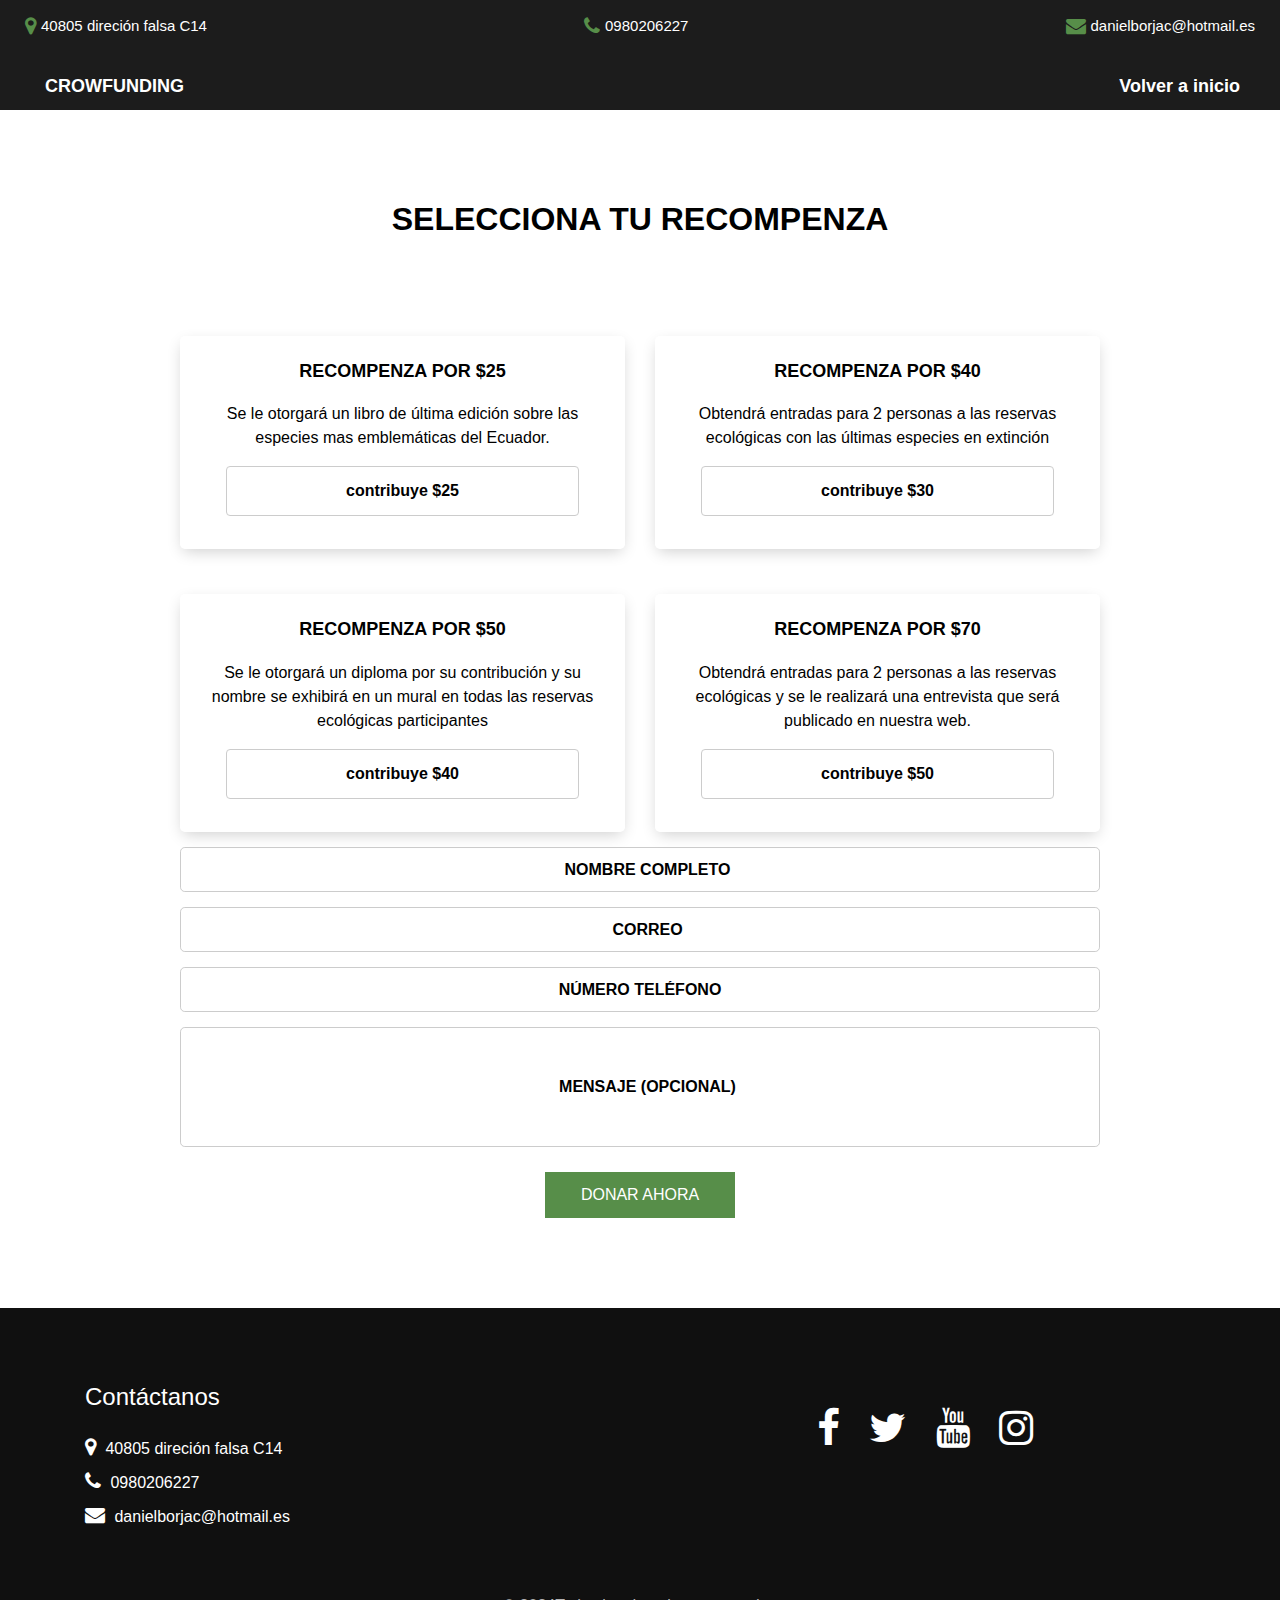
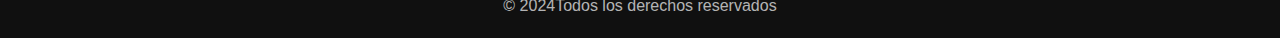
==== reward.html @ b0b344f3 "prueba" ====
<!DOCTYPE html>
<html lang="es"> 

  <head>
    <meta charset="utf-8" />
    <meta http-equiv="X-UA-Compatible" content="IE=edge" />
    <!-- título de la página-->
    <title>Crowfunding</title>
    <!-- se añade íconos para mejorar el diseño-->
    <link rel="stylesheet" href="http://maxcdn.bootstrapcdn.com/font-awesome/4.3.0/css/font-awesome.min.css">
    <meta name="viewport" content="width=device-width, initial-scale=1.0" />
    <!-- se añade bootstrap para la distribución -->
    <link rel="stylesheet" type="text/css" href="css/bootstrap.css" />
    <!-- estilo css -->
    <link href="css/style.css" rel="stylesheet" />
  </head>

<body>
  
  <!-- Banner principal -->
  <header class="header" style="background-color: #1c1c1c">
    <div class="header_top">
      <div class="container-top">
        <div class="contact_link-container">
          <a href="">
            <i class="fa fa-map-marker" aria-hidden="true"></i>
            <span>
              40805 direción falsa C14
            </span>
          </a>
          <a href="" class="contact_link2">
            <i class="fa fa-phone" aria-hidden="true"></i>
            <span>
              0980206227
            </span>
          </a>
          <a href="" class="contact_link3">
            <i class="fa fa-envelope" aria-hidden="true"></i>
            <span>
              danielborjac@hotmail.es
            </span>
          </a>
        </div>
      </div>
    </div>
    <div class="container-top">
      <nav class="nav">
        <a class="nav-logo" href="index.html">CROWFUNDING</a>
        <a class="nav-logo" style="text-align: end;" href="index.html">Volver a inicio</a>
      </nav>
    </div>
  </header>

  <main>
    <section class="contact layout_padding">
      <div class="container">
        <div class="reward_box">
          <div class="heading_container heading_center">
            <h2>Selecciona tu recompenza</h2>
          </div>
          <div class="row">
            <div class="col-md-10 mx-auto">
              <form id="reward">
                <div class="contact_form-container">
                  <div class="row">
                    <div class="col-md-6">
                      <div class="reward_info">
                        <div class="detail-box">
                          <h6>
                            Recompenza por $25
                          </h6>
                          <p>
                            Se le otorgará un libro de última edición sobre las especies mas emblemáticas del Ecuador.
                          </p>
                          <div class="reward_box">
                            <input type="radio" id="value1" name="check-substitution-2" value="25" />
                            <label class="btn btn-default" for="value1">contribuye $25</label>
                          </div>
                        </div>
                      </div>
                    </div>
                    <div class="col-md-6">
                      <div class="reward_info">
                        <div class="detail-box">
                          <h6>
                            Recompenza por $40
                          </h6>
                          <p>
                            Obtendrá entradas para 2 personas a las reservas ecológicas con las últimas especies en extinción
                          </p>
                          <div class="reward_box">
                            <input type="radio" id="value2" name="check-substitution-2" value="30" />
                            <label class="btn btn-default" for="value2">contribuye $30</label>
                          </div>
                        </div>
                      </div>
                    </div>
                    <div class="col-md-6">
                      <div class="reward_info">
                        <div class="detail-box">
                          <h6>
                            Recompenza por $50
                          </h6>
                          <p>
                            Se le otorgará un diploma por su contribución y su nombre se exhibirá en un mural en todas las reservas ecológicas participantes
                          </p>
                          <div class="reward_box">
                            <input type="radio" id="value3" name="check-substitution-2" value="40" />
                            <label class="btn btn-default" for="value3">contribuye $40</label>
                          </div>
                        </div>
                      </div>
                    </div>
                    <div class="col-md-6">
                      <div class="reward_info">
                        <div class="detail-box">
                          <h6>
                            Recompenza por $70
                          </h6>
                          <p>
                            Obtendrá entradas para 2 personas a las reservas ecológicas y se le realizará una entrevista que será publicado en nuestra web.
                          </p>
                          <div class="reward_box">
                            <input type="radio" id="value4" name="check-substitution-2" value="50" />
                            <label class="btn btn-default" for="value4">contribuye $50</label>
                          </div>
                        </div>
                      </div>
                    </div>
                  </div>  
                  <div>
                    <div>
                      <input type="text" name="name" placeholder="Nombre completo" />
                    </div>
                    <div>
                      <input type="email" name="email" placeholder="Correo" />
                    </div>
                    <div>
                      <input type="number" name="number" placeholder="Número teléfono" pattern="/^-?\d+\.,?\d*$/" onKeyPress="if(this.value.length==10) return false;"/>
                    </div>
                    <div class="">
                      <input type="text" name="message" placeholder="Mensaje (opcional)" class="message_input" />
                    </div>
                    <div class="btn-box">
                      <button class="btn-2" onclick = "saveReward()"> DONAR AHORA </button>
                    </div>
                  </div>
                </div>
                <script src="js/savedata.js"></script>
              </form>
            </div>
          </div>
        </div>
      </div>
    </section>

    <!-- sección información-->

    <section class="info ">
      <div class="container">
        <div class="row">
          
          <div class="col-md-6">
            <div class="info_info">
              <h5>
                Contáctanos
              </h5>
            </div>
            <div class="info_contact">
              <a href="" class="">
                <i class="fa fa-map-marker" aria-hidden="true"></i>
                <span>
                  40805 direción falsa C14
                </span>
              </a>
              <a href="" class="">
                <i class="fa fa-phone" aria-hidden="true"></i>
                <span>
                  0980206227
                </span>
              </a>
              <a href="" class="">
                <i class="fa fa-envelope" aria-hidden="true"></i>
                <span>
                  danielborjac@hotmail.es
                </span>
              </a>
            </div>
          </div>
          <div class="col-md-6">
            <div class="info_form ">
              <div class="social_box">
                <a href="">
                  <i class="fa fa-facebook fa-2x" aria-hidden="true"></i>
                </a>
                <a href="">
                  <i class="fa fa-twitter fa-2x" aria-hidden="true"></i>
                </a>
                <a href="">
                  <i class="fa fa-youtube fa-2x" aria-hidden="true"></i>
                </a>
                <a href="">
                  <i class="fa fa-instagram fa-2x" aria-hidden="true"></i>
                </a>
              </div>
            </div>
          </div>
        </div>
      </div>
    </section>
  </main>


  <!-- pie de página -->
  <footer class="container-top footer">
    <p>
      &copy; <span>2024</span>Todos los derechos reservados
    </p>
  </footer>

</body>
</html>
---- css/style.css ----
body {
    font-family: "Poppins", sans-serif;
    color: #0c0c0c;
    background-color: #ffffff;
  }

  .layout_padding {
    padding-top: 90px;
    padding-bottom: 90px;
  }
  
  /*Diseño y centrar h2*/


  .heading_container h2 {
    position: relative;
    font-weight: bold;
    text-transform: uppercase;
    padding-bottom: 10px;
  }

  .heading_container.heading_center {
    -webkit-box-align: center;
        -ms-flex-align: center;
            align-items: center;
    text-align: center;
  }

  
  /*Diseño de botones*/


  .btn-box .btn-2 {
    display: inline-block;
    padding: 10px 35px;
    background-color: #578E49;
    color: #ffffff;
    -webkit-transition: all 0.3s;
    transition: all 0.3s;
    border: 1px solid transparent;
  }
  
  .btn-box .btn-2:hover {
    background-color: transparent;
    border-color: #578E49;
    color: #578E49;
  }

  .btn-box .btn-1 {
    display: inline-block;
    padding: 10px 35px;
    background-color: #ffffff;
    color: #000000;
    -webkit-transition: all 0.3s;
    transition: all 0.3s;
    border: 1px solid transparent;
  }
  
  .btn-box .btn-1:hover {
    background-color: transparent;
    border-color: #ffffff;
    color: #ffffff;
  }


  /*Sección del encabezado*/
  

  .header {
    padding: 0;
  }
  
  .header .container-top {
    padding-right: 25px;
    padding-left: 25px;
  }
  
  .header_top {
    background-color: #1c1c1c;
    padding: 15px 0;
  }

  .header_top .contact_link-container {
    display: -webkit-box;
    display: -ms-flexbox;
    display: flex;
    -webkit-box-pack: justify;
        -ms-flex-pack: justify;
            justify-content: space-between;
  }
  
  .header_top .contact_link-container a {
    display: -webkit-box;
    display: -ms-flexbox;
    display: flex;
    -webkit-box-align: center;
        -ms-flex-align: center;
            align-items: center;
    color: #ffffff;
    font-size: 15px;
  }

  .header_top .contact_link-container a i {
    font-size: 20px;
    color: #578E49;
    margin-right: 5px;
  }


   /*sección del banner del header*/


  .banner {
    background: linear-gradient(to right, rgba(0, 0, 0, 0.8), rgba(0, 0, 0, 0.35));
    display: -webkit-box;
    display: -ms-flexbox;
    display: flex;
    -webkit-box-orient: vertical;
    -webkit-box-direction: normal;
        -ms-flex-direction: column;
            flex-direction: column;
    position: relative;
  }

  .banner_row {
    padding-right: 15px;
    padding-left: 15px;
    margin-right: 5%;
    margin-left: 5%;
  }

  .banner_bg_box {
    position: absolute;
    top: 0;
    left: 0;
    width: 100%;
    height: 100%;
    overflow: hidden;
    z-index: -1;
    display: -webkit-box;
    display: -ms-flexbox;
    display: flex;
    -webkit-box-pack: center;
        -ms-flex-pack: center;
            justify-content: center;
  }
  
  .banner_bg_box .img-box {
    width: 100%;
    min-width: 100%;
    min-height: 100%;

      .slides {
        position: absolute;
        left: 0;
        transform: translateY(-50%);
        display: flex;
        transition: 1s ease-in-out all;
        
        .slide {
          min-width: 100%;
          min-height: 250px;
          height: auto;
        }
      }
  }

  
  .banner_bg_box::before {
    content: "";
    position: absolute;
    top: 0;
    left: 0;
    width: 100%;
    height: 100%;
    background: -webkit-gradient(linear, left top, right top, from(rgba(0, 0, 0, 0.8)), to(rgba(0, 0, 0, 0.35)));
    background: linear-gradient(to right, rgba(0, 0, 0, 0.8), rgba(0, 0, 0, 0.35));
  }
  


  /*barra de meta circular*/


.wrapper{
  display: flex;
  justify-content: center;
  border-radius: 7px;
}

.circular-bar{
  width: 160px;
  height: 160px;
  border-radius: 50%;
  display: flex;
  align-items: center;
  justify-content: center;
  margin-bottom: 40px;
}

.circular-bar::before{
  content: "";
  position: absolute;
  width: 120px;
  height: 120px;
  background: black;
  border-radius: 50%;
}

.percent{
  z-index: 10;
  font-size: 30px;
  font-weight: bold;
}



  /*sección del navegador*/
  

  .nav-logo {
    color: white; 
    font-size: large; 
    font-weight: bold;
    padding: 20px 15px 10px 20px;
    flex: 1;
  }
  .nav-toggle {
    display: block;
    background: none;
    border: none;
    color: white;
    font-size: 1.5em;
    cursor: pointer;
  }

  .nav {
    display: flex;
    margin-left: auto;
    z-index: 99999;
    padding: 0;
    justify-content: space-between;
  }

  .nav-list {
    list-style: none;
    padding: 0;
    margin: 0;
    display: none;
    flex-direction: column;
    position: absolute;
    top: 100%;
    width: 100%;
    padding-bottom: 10px;
  }

  .nav-list--visible {
    display: flex;
    position: static;
  }

  .nav-item {
    text-align: center;
  }
  .nav .nav-list .nav-item:hover {
    background-color: #1c1c1c;
  }


  /*Estilo Reactivo*/


  @media (min-width: 768px) {

    .banner_content .detail-box h1 {
      text-transform: uppercase;
      font-size: 3rem;
      color: #ffffff;
      font-weight: 600;
    }
  
    .banner_content .detail-box h3 {
      text-transform: uppercase;
      font-size: 2.3rem;
      color: #ffffff;
      font-weight: 600;
    }

    .nav-list {
      flex: 1;
      display: flex;
      flex-direction: row;
      position: static;
      background: none;
      justify-content: flex-end;
    }

    .nav-item {
      margin-left: 1em;
    }

    .nav-toggle {
      display: none;
    }

    .nav .nav-list .nav-item .nav-link {
      padding: 0;
      padding: 35px 15px 10px 15px;
      color: #ffffff;
      text-align: center;
      text-transform: uppercase;
      -webkit-transition: all .2s;
      transition: all .2s;
    }

    .nav-item {
      text-align: center;
      padding: 10px 0;
    }
    .slides{
      width: 100%;
      top:50%
    }
    .banner{
      min-height: 100vh;
    }

    .intro .detail-box{
      margin-left: -45px;
    }
  }

  @media (max-width: 767px) {
    .header_top{
      display: none;
    }

    .banner_content .detail-box h1 {
      text-transform: uppercase;
      font-size: 1.8rem;
      color: #ffffff;
      font-weight: 600;
    }
  
    .banner_content .detail-box h3 {
      text-transform: uppercase;
      font-size: 1.3rem;
      color: #ffffff;
      font-weight: 600;
    }
    
    .nav .nav-list .nav-item .nav-link {   
      padding: 0;
      padding: 15px 15px 10px 15px;
      color: #ffffff;
      text-align: center;
      text-transform: uppercase;
      -webkit-transition: all .2s;
      transition: all .2s;
      background-color: #578E49;
      border-bottom: 1px solid #1c1c1c;
    }
    .header .container-top{
      background-color: #1c1c1c;
    }
    
    .slides{
      width: 200%;
      top:56%;
    }
    .banner{
      min-height: 80vh;
    }
    .img-about{
      width: 100%; 
      height: 100%;
      padding: 0px 10px 0px 10px;
    }
    .banner_bg_box{
      background-color: #1c1c1c;
    }

  }
 

  /*sección del contenido del banner*/


  .banner_content {
    -webkit-box-flex: 1;
        -ms-flex: 1;
            flex: 1;
    display: -webkit-box;
    display: -ms-flexbox;
    display: flex;
    -webkit-box-orient: vertical;
    -webkit-box-direction: normal;
        -ms-flex-direction: column;
            flex-direction: column;
    -webkit-box-pack: center;
        -ms-flex-pack: center;
            justify-content: center;
    color: #ffffff;
  }

  .banner_content .detail-box {
    width: 100%;
    margin: 0 auto;
  }

  

  

  /*Sección de introducción*/


  .intro .row {
    -webkit-box-align: center;
        -ms-flex-align: center;
            align-items: center;
  }
  
  .intro .img_container .img-box img {
    width: 100%;
  }
  
  .intro .detail-box {
    background-color: #ffffff;
    padding: 45px 25px;
    -webkit-box-shadow: 0 0 5px 0 rgba(0, 0, 0, 0.05);
            box-shadow: 0 0 5px 0 rgba(0, 0, 0, 0.05);
    position: relative;
 
  }
  
  .intro .detail-box p {
    margin-top: 5px;
  }


  /*Sección de donación*/


  .donation {
    background-color: #1c1c1c;
  }
  
  .donation .heading_container {
    color: #ffffff;
  }
  
  .donation .box {
    background-color: #ffffff;
    padding: 25px 15px;
    text-align: center;
    -webkit-box-shadow: 0 0 15px 0 rgba(0, 0, 0, 0.2);
            box-shadow: 0 0 15px 0 rgba(0, 0, 0, 0.2);
    margin-top: 45px;
  }
  
  .donation .box .img-box svg {
    width: 75px;
    height: auto;
    fill: #1c1c1c;
  }
  
  .donation .box .detail-box {
    margin-top: 25px;
  }
  
  .donation .box .detail-box h6 {
    font-size: 18px;
    font-weight: bold;
    text-transform: uppercase;
    margin-bottom: 20px;
  }
  

    /*Sección de usuarios top*/


  .donor {
    text-align: center;
  }
  
  .donor .box {
    display: -webkit-box;
    display: -ms-flexbox;
    display: flex;
    -webkit-box-orient: vertical;
    -webkit-box-direction: normal;
        -ms-flex-direction: column;
            flex-direction: column;
    -webkit-box-align: center;
        -ms-flex-align: center;
            align-items: center;
    margin-top: 45px;
  }
  

  
  .donor .box .img-box img {
    width: 100%;
  }
  
  .donor .box .detail-box {
    display: -webkit-box;
    display: -ms-flexbox;
    display: flex;
    -webkit-box-orient: vertical;
    -webkit-box-direction: normal;
        -ms-flex-direction: column;
            flex-direction: column;
    -webkit-box-align: center;
        -ms-flex-align: center;
            align-items: center;
    margin-top: 20px;
  }
  
  .donor .box .detail-box h4 {
    font-weight: bold;
    font-size: 18px;
    padding: 0 10px;
    border-bottom: 1px solid #ffffff;
  }
  
  .donor .box .detail-box p {
    margin-top: 10px;
  }

  
/*carrusel usuarios*/


.carousel {
  margin: 0 auto;
  padding: 20px 0;
  max-width: 700px;
  overflow: hidden;
  display: flex;
}

.group {
  will-change: transform;
  animation: scrolling 6s linear infinite;
}

@keyframes scrolling {
  0% {
    transform: translateX(0);
  }
  100% {
    transform: translateX(-100%);
  }
}

.carousel {
  > * {
    flex: 0 0 100%;
  }
  &:hover .group {
    animation-play-state: paused;
  }
}

.group {
  display: flex;
  gap: 20px;
  padding-right: 20px;
}


  /* sección de forms*/


.contact {
  position: relative;
  color: #ffffff;
}

.contact .row {
  -webkit-box-align: center;
      -ms-flex-align: center;
          align-items: center;
}

.contact .contact_form-container {
  margin-top: 35px;
}

.contact .contact_form-container input, select {
  outline: none;
  color: #000000;
  height: 45px;
  width: 100%;
  margin: 15px 0;
  padding-left: 15px;
  background-color: #ffffff;
  border-radius: .30rem;
}

.contact .contact_form-container input::-webkit-input-placeholder {
  color: #000000;
  text-transform: uppercase;
}

.contact .contact_form-container input:-ms-input-placeholder {
  color: #000000;
  text-transform: uppercase;
}

.contact .contact_form-container input::-ms-input-placeholder {
  color: #000000;
  text-transform: uppercase;
}

.contact .contact_form-container input::placeholder {
  color: #000000;
  text-transform: uppercase;
}

.contact .contact_form-container input.message_input {
  height: 120px;
}

.contact .contact_form-container .btn-box {
  display: -webkit-box;
  display: -ms-flexbox;
  display: flex;
  -webkit-box-pack: center;
      -ms-flex-pack: center;
          justify-content: center;
  margin-top: 25px;
}

.contact_bg_box {
  position: absolute;
  top: 0;
  left: 0;
  width: 100%;
  height: 100%;
  overflow: hidden;
  z-index: -1;
  display: -webkit-box;
  display: -ms-flexbox;
  display: flex;
  -webkit-box-pack: center;
      -ms-flex-pack: center;
          justify-content: center;
  -webkit-box-align: center;
      -ms-flex-align: center;
          align-items: center;
}

.contact_bg_box .img-box {
  width: 100%;
}

.contact_bg_box .img-box img {
  min-width: 100%;
  min-height: 100%;
}

.contact_bg_box::before {
  content: "";
  position: absolute;
  top: 0;
  left: 0;
  width: 100%;
  height: 100%;
  background: -webkit-gradient(linear, left top, right top, from(rgba(0, 0, 0, 0.7)), to(rgba(0, 0, 0, 0.35)));
  background: linear-gradient(to right, rgba(0, 0, 0, 0.7), rgba(0, 0, 0, 0.35));
}



/*sección donaciones*/

.amount_box{
  border-radius: .30rem;
  color: black;
}

.amount_box label,
.amount_box input {
  color: black;
  font-weight: bold;
  text-align: center;
  align-items: center;
  justify-content: center;
  display: flex;
  width: 85%;
  height: 50px;
  border: 1px solid #CCC;
  padding: 0;
  cursor: pointer;
  margin-left: auto;
  margin-right: auto;
}

.amount_box input[type="radio"] {
  display: none;
}

.amount_box label:hover {
  background: #DDD;
}

.amount_box input[type="radio"]:checked + label {
  background: #578E49;
}


/*sección recompenzas*/

.reward_box{
  border-radius: .30rem;
  color: black;
}

.reward_info{
  color:#000000;
  background-color: #ffffff;
  padding: 25px 15px; 
  text-align: center;
  -webkit-box-shadow: 0 0 15px 0 rgba(0, 0, 0, 0.2);
  border-radius: .30rem;
  box-shadow: 0 .3125rem 1rem -.1875rem #0003;
  margin-top: 45px;
}

.reward_info h6 {
  font-size: 18px;
  font-weight: bold;
  text-transform: uppercase;
  margin-bottom: 20px;
}

.reward_box label,
.reward_box input {
  color: black;
  font-weight: bold;
  text-align: center;
  align-items: center;
  justify-content: center;
  display: flex;
  width: 85%;
  height: 50px;
  border: 1px solid #CCC;
  padding: 0;
  cursor: pointer;
  margin-left: auto;
  margin-right: auto;
}

.reward_box input[type="radio"] {
  display: none;
}

.reward_box label:hover {
  background: #DDD;
}

.reward_box input[type="radio"]:checked + label {
  background: #578E49;
}


/*sección pie de página*/


.info {
  background-color: #101010;
  color: #ffffff;
  padding: 75px 0 10px 0;
}

.info .row > div {
  margin-bottom: 25px;
}

.info h5 {
  margin-bottom: 25px;
  font-size: 24px;
}

.info .info_logo {
  display: -webkit-box;
  display: -ms-flexbox;
  display: flex;
  -webkit-box-orient: vertical;
  -webkit-box-direction: normal;
      -ms-flex-direction: column;
          flex-direction: column;
  -webkit-box-align: start;
      -ms-flex-align: start;
          align-items: flex-start;
}

.info .info_logo .navbar-brand {
  padding: 0;
  margin-bottom: 20px;
}

.info .info_logo .navbar-brand span {
  font-size: 24px;
  color: #ffffff;
}

.info .info_links ul {
  padding: 0;
}

.info .info_links ul li {
  list-style-type: none;
}

.info .info_links ul li a {
  color: #ffffff;
}

.info .info_contact {
  display: -webkit-box;
  display: -ms-flexbox;
  display: flex;
  -webkit-box-orient: vertical;
  -webkit-box-direction: normal;
      -ms-flex-direction: column;
          flex-direction: column;
}

.info .info_contact a {
  color: #ffffff;
  margin-bottom: 10px;
}

.info .info_contact a i {
  font-size: 20px;
  margin-right: 5px;
}

.info .info_form .social_box {
  margin-top: 25px;
  width: 100%;
  display: -webkit-box;
  display: -ms-flexbox;
  display: block;
  text-align: center;
}

.info .info_form .social_box a {
  margin-right: 12px;
  margin-left: 12px;
  color: #ffffff;
  font-size: 20px;
}


/*sección pie de página*/


.footer {
  font-weight: 500;
  display: -webkit-box;
  display: -ms-flexbox;
  display: flex;
  -webkit-box-pack: center;
      -ms-flex-pack: center;
          justify-content: center;
  padding: 20px;
  background-color: #101010;
}

.footer p {
  color: rgba(254, 254, 255, 0.7);
  margin: 0;
  text-align: center;
}

.footer a {
  color: rgba(254, 254, 255, 0.7);
}
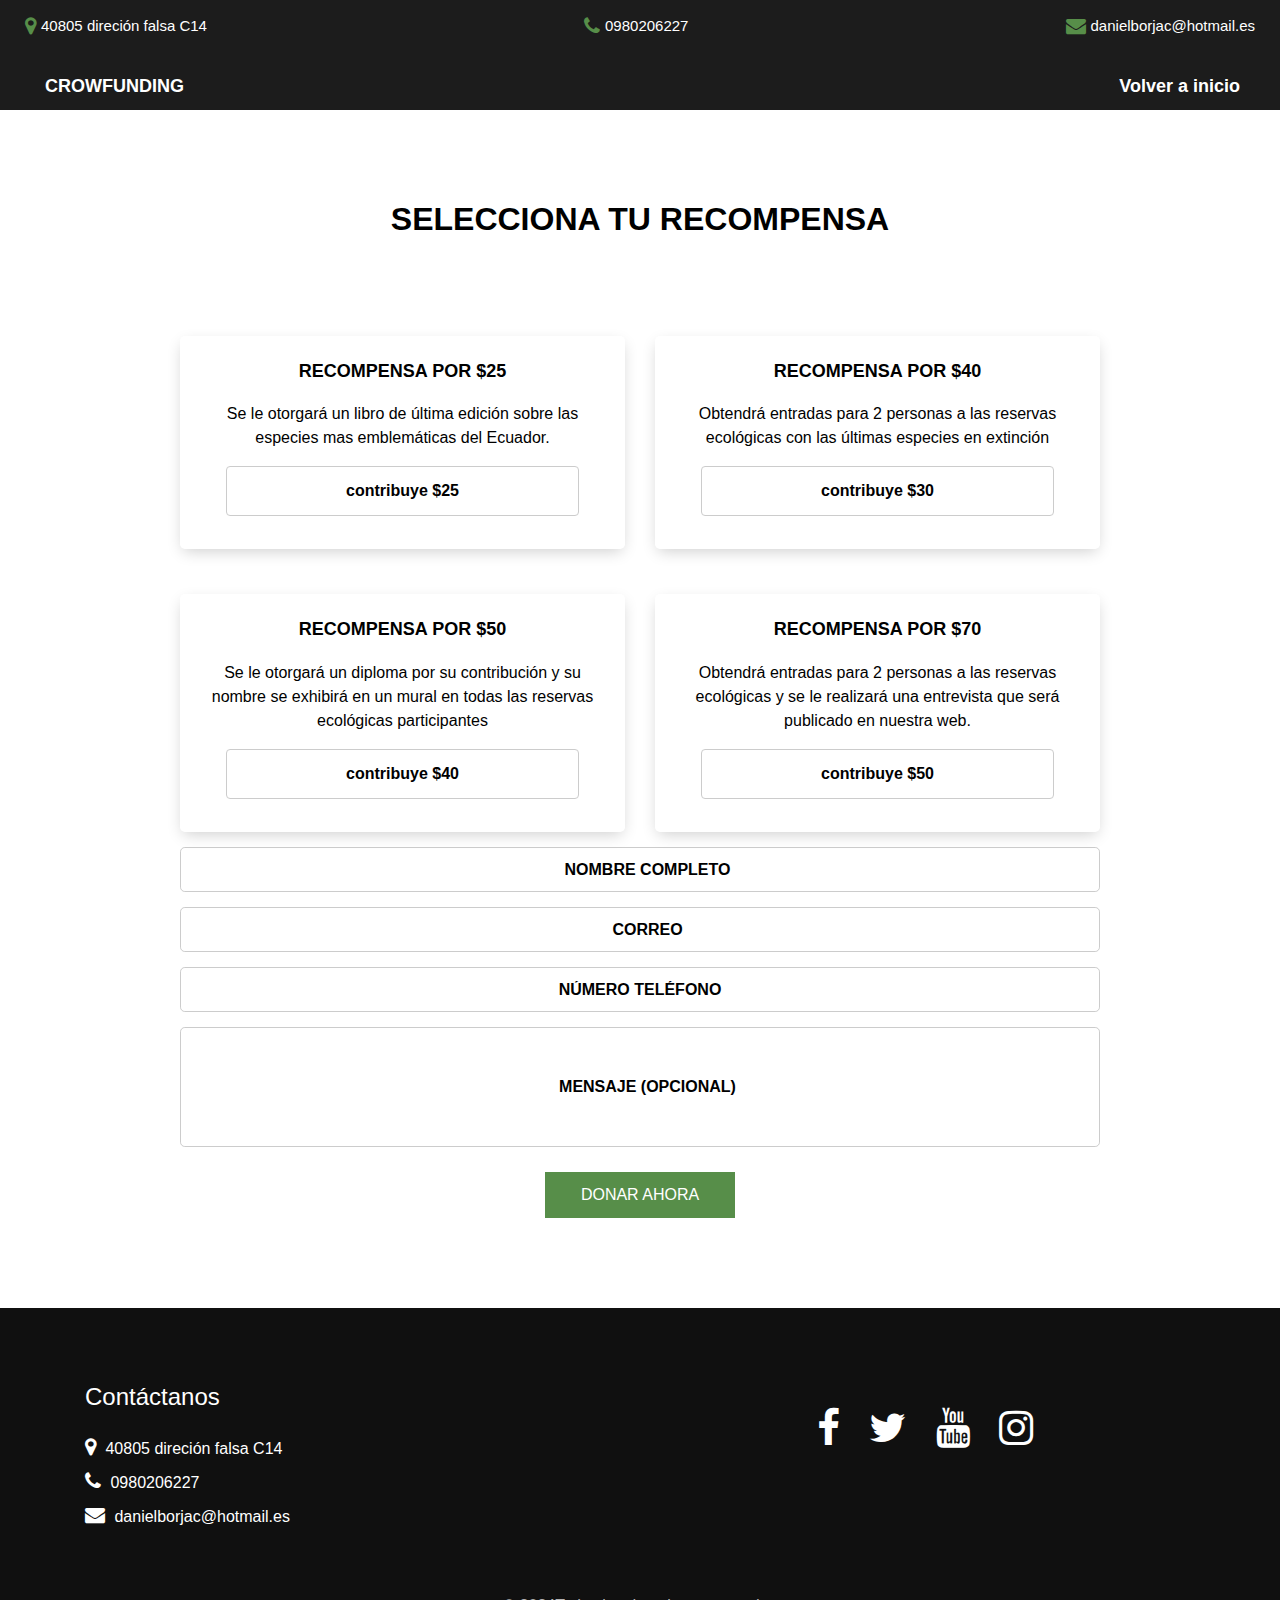
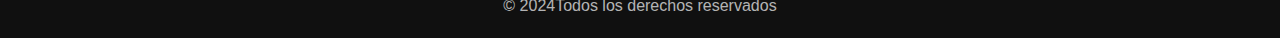
==== commit f67dbe29: "prueba 2" ====
--- a/reward.html
+++ b/reward.html
@@ -56,7 +56,7 @@
       <div class="container">
         <div class="reward_box">
           <div class="heading_container heading_center">
-            <h2>Selecciona tu recompenza</h2>
+            <h2>Selecciona tu recompensa</h2>
           </div>
           <div class="row">
             <div class="col-md-10 mx-auto">
@@ -67,7 +67,7 @@
                       <div class="reward_info">
                         <div class="detail-box">
                           <h6>
-                            Recompenza por $25
+                            recompensa por $25
                           </h6>
                           <p>
                             Se le otorgará un libro de última edición sobre las especies mas emblemáticas del Ecuador.
@@ -83,7 +83,7 @@
                       <div class="reward_info">
                         <div class="detail-box">
                           <h6>
-                            Recompenza por $40
+                            recompensa por $40
                           </h6>
                           <p>
                             Obtendrá entradas para 2 personas a las reservas ecológicas con las últimas especies en extinción
@@ -99,7 +99,7 @@
                       <div class="reward_info">
                         <div class="detail-box">
                           <h6>
-                            Recompenza por $50
+                            recompensa por $50
                           </h6>
                           <p>
                             Se le otorgará un diploma por su contribución y su nombre se exhibirá en un mural en todas las reservas ecológicas participantes
@@ -115,7 +115,7 @@
                       <div class="reward_info">
                         <div class="detail-box">
                           <h6>
-                            Recompenza por $70
+                            recompensa por $70
                           </h6>
                           <p>
                             Obtendrá entradas para 2 personas a las reservas ecológicas y se le realizará una entrevista que será publicado en nuestra web.
--- a/css/style.css
+++ b/css/style.css
@@ -712,7 +712,7 @@
 }
 
 
-/*sección recompenzas*/
+/*sección recompensas*/
 
 .reward_box{
   border-radius: .30rem;
